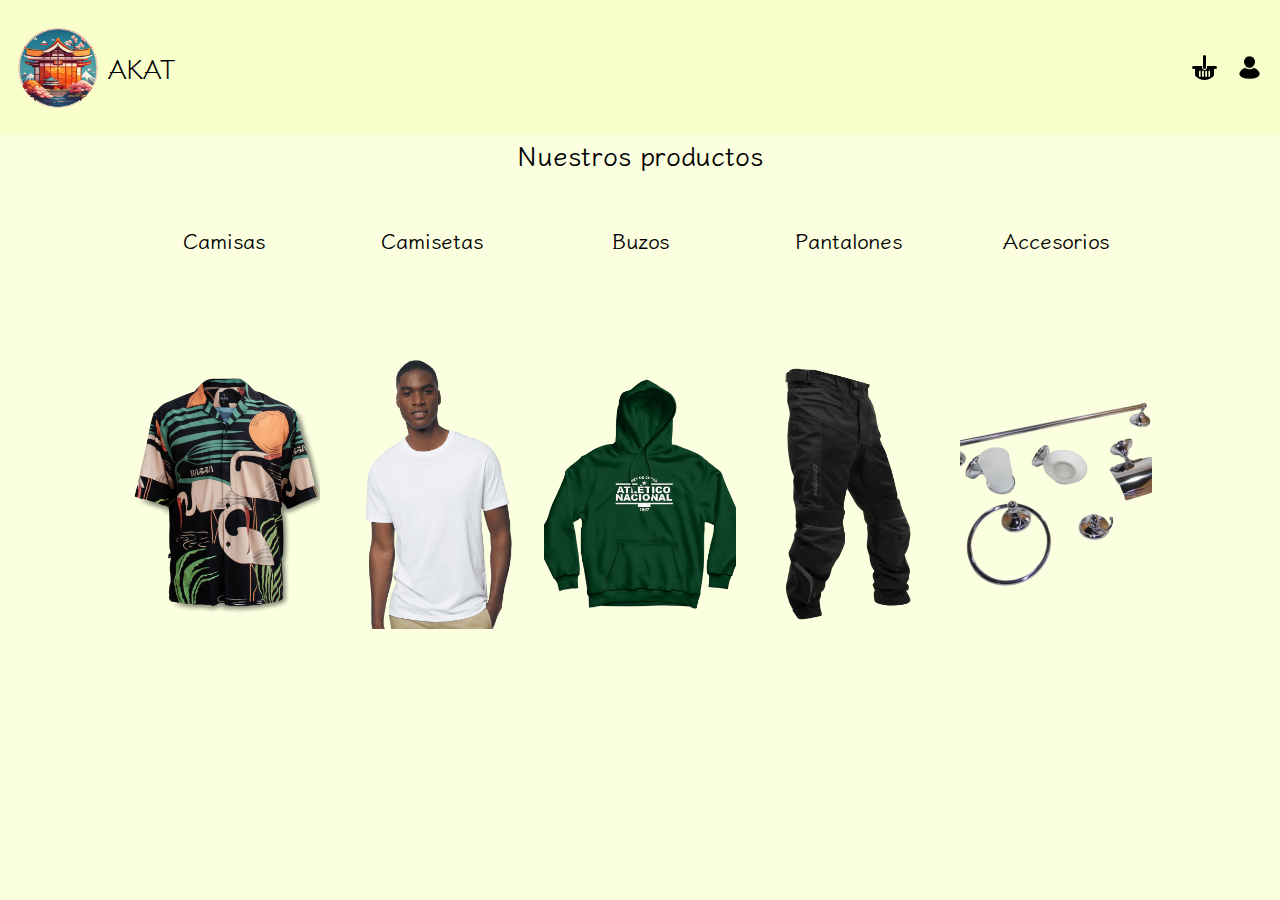
==== html/home.html @ f64e9f50 "Se agregan categorias e iconos para compra e inicio de sesion (no funcional)" ====
<!DOCTYPE html>
<html lang="en">

<head>
    <meta charset="UTF-8">
    <meta name="viewport" content="width=device-width, initial-scale=1.0">
    <title>Akat</title>
    <link rel="icon" type="image/x-icon" href="..\resources\images\icon_akat.png">
    <link rel="stylesheet" href="..\css\home.css">
</head>

<body>
    <div class="container">
        <div class="petalos">
            <img src="../resources/images/petalo.png" style="--i:8">
            <img src="../resources/images/petalo.png" style="--i:6">
            <img src="../resources/images/petalo.png" style="--i:2">
            <img src="../resources/images/petalo.png" style="--i:10">
            <img src="../resources/images/petalo.png" style="--i:4">
            <img src="../resources/images/petalo.png" style="--i:7">
            <img src="../resources/images/petalo.png" style="--i:5">
            <img src="../resources/images/petalo.png" style="--i:3">
            <img src="../resources/images/petalo.png" style="--i:12">
            <img src="../resources/images/petalo.png" style="--i:6">
            <img src="../resources/images/petalo.png" style="--i:8">
            <img src="../resources/images/petalo.png" style="--i:6">
            <img src="../resources/images/petalo.png" style="--i:2">
            <img src="../resources/images/petalo.png" style="--i:10">
            <img src="../resources/images/petalo.png" style="--i:4">
            <img src="../resources/images/petalo.png" style="--i:7">
            <img src="../resources/images/petalo.png" style="--i:5">
            <img src="../resources/images/petalo.png" style="--i:3">
            <img src="../resources/images/petalo.png" style="--i:12">
            <img src="../resources/images/petalo.png" style="--i:6">
        </div>
    </div>
    <div class="pagina">
        <div class="encabezado">
            <div class="icono">
                <img src="../resources/images/icono_akat.jpg" alt="Icono akat">
                <span class="titulo">AKAT</span>
            </div>
            <div class="botones">
                <img src="../resources/images/compra.webp" alt="Agregar al carrito">
                <img src="../resources/images/inicio_sesion.png" alt="Iniciar sesión">
            </div>
        </div>
        <div class="cuerpo">
            <h2>Nuestros productos</h2>
            <div class="categorias">
                <a href="/html/categorias/camisa.html" class="camisas"
                    style="background-image: url('../resources/images/camisa.png');">
                    <h3>Camisas</h3>
                </a>
                <a href="/html/categorias/camiseta.html" class="camisetas"
                    style="background-image: url('../resources/images/camiseta.jpg');">
                    <h3>Camisetas</h3>
                </a>
                <a href="/html/categorias/buzo.html" class="buzos" style="background-image: url('../resources/images/buzo.png');">
                    <h3>Buzos</h3>
                </a>
                <a href="/html/categorias/pantalon.html" class="pantalones"
                    style="background-image: url('../resources/images/pantalon.webp');">
                    <h3>Pantalones</h3>
                </a>
                <a href="/html/categorias/accesorio.html" class="accesorios"
                    style="background-image: url('../resources/images/accesorios.webp');">
                    <h3>Accesorios</h3>
                </a>
            </div>
        </div>
    </div>
</body>

</html>
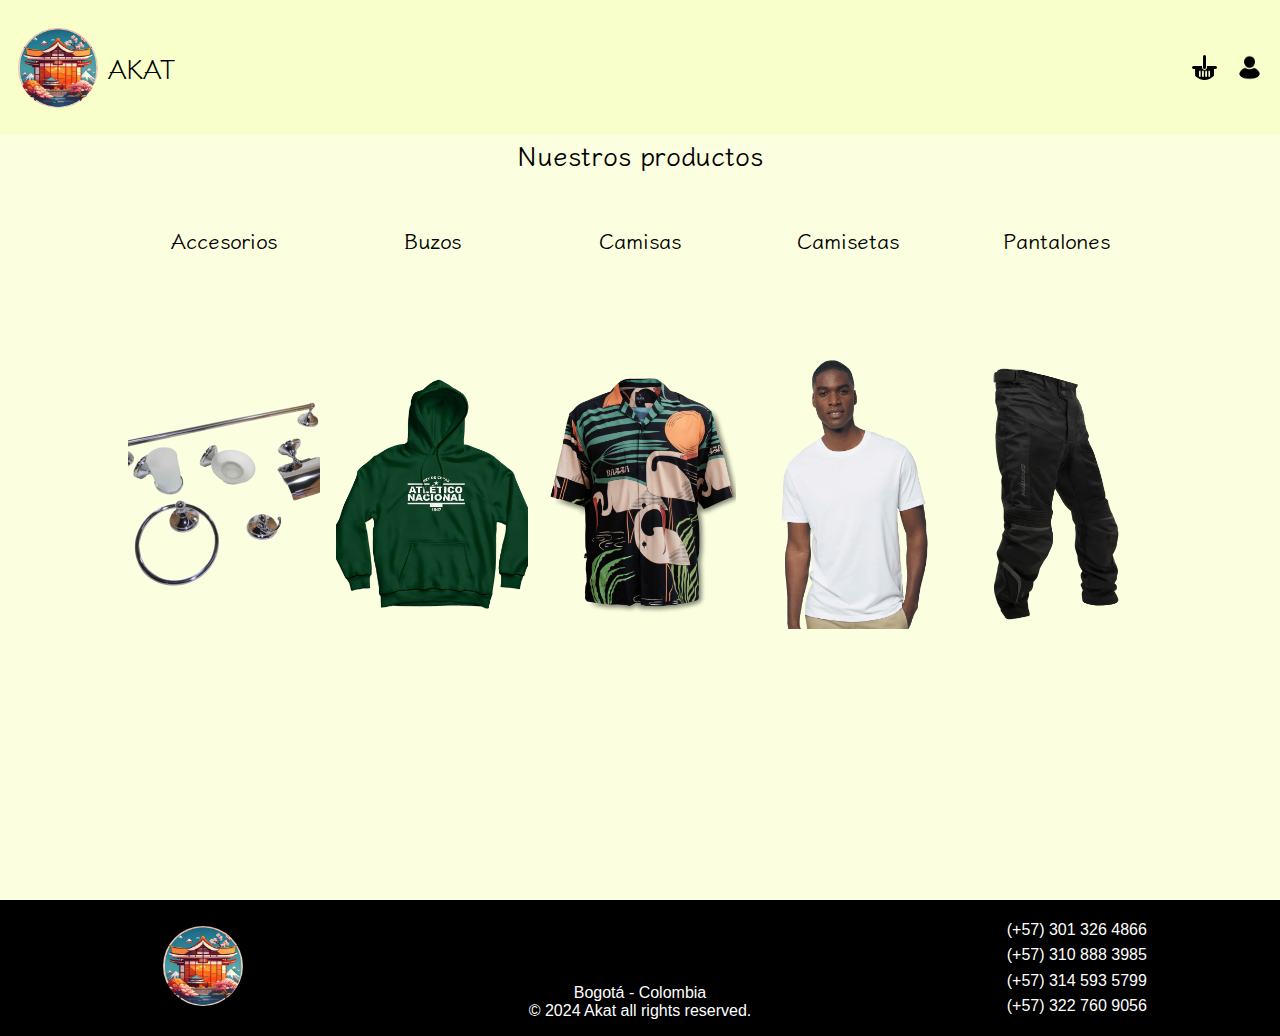
==== commit 43ef65d5: "Menu de categorias, navegación mejorada y footer; preparando el diseño preliminar para cambiar a Lar" ====
--- a/html/home.html
+++ b/html/home.html
@@ -36,10 +36,10 @@
     </div>
     <div class="pagina">
         <div class="encabezado">
-            <div class="icono">
-                <img src="../resources/images/icono_akat.jpg" alt="Icono akat">
+            <a class="icono" href="/html/home.html">
+                <img src="../../resources/images/icono_akat.jpg" alt="Icono akat">
                 <span class="titulo">AKAT</span>
-            </div>
+            </a>
             <div class="botones">
                 <img src="../resources/images/compra.webp" alt="Agregar al carrito">
                 <img src="../resources/images/inicio_sesion.png" alt="Iniciar sesión">
@@ -48,6 +48,13 @@
         <div class="cuerpo">
             <h2>Nuestros productos</h2>
             <div class="categorias">
+                <a href="/html/categorias/accesorio.html" class="accesorios"
+                    style="background-image: url('../resources/images/accesorios.webp');">
+                    <h3>Accesorios</h3>
+                </a>
+                <a href="/html/categorias/buzo.html" class="buzos" style="background-image: url('../resources/images/buzo.png');">
+                    <h3>Buzos</h3>
+                </a>
                 <a href="/html/categorias/camisa.html" class="camisas"
                     style="background-image: url('../resources/images/camisa.png');">
                     <h3>Camisas</h3>
@@ -56,20 +63,43 @@
                     style="background-image: url('../resources/images/camiseta.jpg');">
                     <h3>Camisetas</h3>
                 </a>
-                <a href="/html/categorias/buzo.html" class="buzos" style="background-image: url('../resources/images/buzo.png');">
-                    <h3>Buzos</h3>
-                </a>
                 <a href="/html/categorias/pantalon.html" class="pantalones"
                     style="background-image: url('../resources/images/pantalon.webp');">
                     <h3>Pantalones</h3>
                 </a>
-                <a href="/html/categorias/accesorio.html" class="accesorios"
-                    style="background-image: url('../resources/images/accesorios.webp');">
-                    <h3>Accesorios</h3>
-                </a>
+                
             </div>
         </div>
     </div>
+    <footer>
+        <div class="info">
+            <div class="logo">
+                <img src="../../resources/images/icono_akat.jpg" alt="Logo de Akat">
+            </div>
+            <div class="informacion">
+                <p>
+                    Bogotá - Colombia
+                </p>
+                <p>
+                    © 2024 Akat all rights reserved.
+                </p>
+            </div>
+            <div class="contacto">
+                <p>
+                    (+57) 301 326 4866
+                </p>
+                <p>
+                    (+57) 310 888 3985
+                </p>
+                <p>
+                    (+57) 314 593 5799
+                </p>
+                <p>
+                    (+57) 322 760 9056
+                </p>
+            </div>
+        </div>
+    </footer>
 </body>
 
 </html>